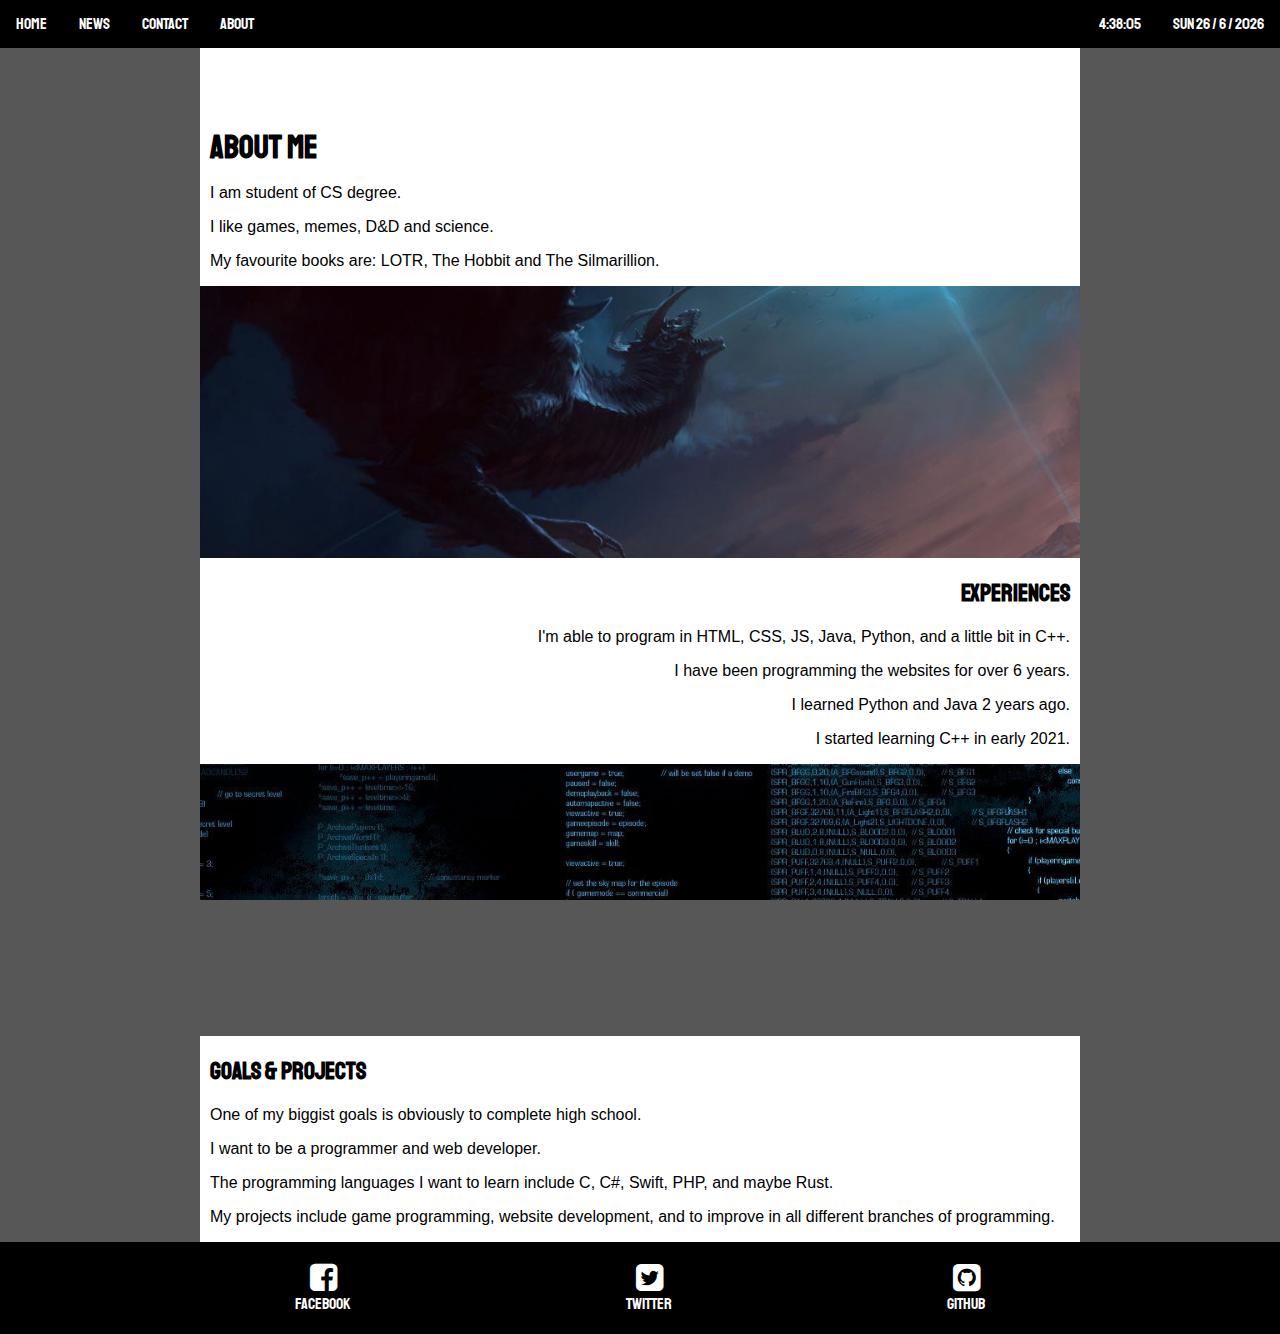
==== about.html @ 428f2e8e "Working JS navbar" ====
<!DOCTYPE html>
<html lang="en">
<head>
    <meta charset="UTF-8">
    <meta http-equiv="X-UA-Compatible" content="IE=edge">
    <meta name="viewport" content="width=device-width, initial-scale=1.0">
    <link rel="preconnect" href="https://fonts.gstatic.com">
    <link rel="stylesheet" href="./styles/style.css">
    <link rel="shortcut icon" href="./imgs/logo.svg" type="favicon">
    <script src="./scripts/script.js" defer></script>
    <title>About</title>
</head>
<body onload="startTime()">
    
    <navbar class="navbar">
        <div class="navbar--clock">
            <div data-date class="navbar--clock_item"></div>
            <div data-time class="navbar--clock_item"></div>
        </div>
        <i data-icon class="fa fa-bars navbar--bars" onclick="navbar()"></i>
        <div data-navbar class="navbar--shrink">
            <a href="home.html" class="navbar--item">Home</a>  
            <a href="news.html" class="navbar--item">News</a>  
            <a href="contact.html" class="navbar--item">Contact</a>
            <a href="about.html" class="navbar--item">About</a>
        </div>
    </navbar>

    <section id="about">
        <h1 id="title">About me</h1>
        <p>I am student of CS degree.</p>
        <p>I like games, memes, D&D and science.</p>
        <p>My favourite books are: LOTR, The Hobbit and The Silmarillion.</p>
    </section>
    <div class="parallax1"></div>
    <section id="experiences">
        <h2>Experiences</h2>
        <p>I'm able to program in HTML, CSS, JS, Java, Python, and a little bit in C++.</p>
        <p>I have been programming the websites for over 6 years.</p>
        <p>I learned Python and Java 2 years ago.</p>
        <p>I started learning C++ in early 2021.</p>
    </section>
    <div class="parallax2"></div>
    <section id="projects">
        <h2>Goals & projects</h2>
        <p>One of my biggist goals is obviously to complete high school.</p>
        <p>I want to be a programmer and web developer.</p>
        <p>The programming languages I want to learn include C, C#, Swift, PHP, and maybe Rust.</p>
        <p>My projects include game programming, website development, and to improve in all different branches of programming.</p>
    </section>

    <footer class="footer">
        <div class="icons-container">
            <div id="fb">
                <a href="" onclick="alertOpen()"><i class="fa fa-facebook-square icons" aria-hidden="true"></i></a>
                <a href="" onclick="alertOpen()" class="names">Facebook</a>
            </div>
            <div id="tw">
                <a href="" onclick="alertOpen()"><i class="fa fa-twitter-square icons" aria-hidden="true"></i></a>
                <a href="" onclick="alertOpen()" class="names">Twitter</a>
            </div>
            <div id="gh">
                <a href="https://github.com/HangerThem" target="_blank"><i class="fa fa-github-square icons" aria-hidden="true"></i></a>
                <a href="https://github.com/HangerThem" target="_blank" class="names">GitHub</a>
            </div>
        </div>
    </footer>

</body>
</html>
---- styles/style.css ----
@import url('https://fonts.googleapis.com/css2?family=Staatliches&display=swap');
@import url('https://cdnjs.cloudflare.com/ajax/libs/font-awesome/4.7.0/css/font-awesome.min.css');

:root {
    --primar: #000;
    --shadow: #7c7c7c;
    --white: #fff;
    --black: #000;
    --pi-border: #7c7c7c;
    --text-border: #a0a0a0;
    --pi-bg1: rgb(32, 32, 32);
    --pi-bg2: #000;
    --fb-clr: #3b5998;
    --tw-clr: #1DA1F2;
    --gh-clr: #333;
    --index-clr: #444;
    --bg1-clr: #575757;
    --bg2-clr: #757373;
}

* {
    font-family: Georgia, 'Times New Roman', Times, serif;
}


body {
    min-height: 100vh;
    min-width: 100vw;
    margin: 0;

    display: flex;
    flex-direction: column;
}

h1, h2, h3 {
    font-family: 'Staatliches', cursive;
}

p {
    font-family: 'Gill Sans', 'Gill Sans MT', Calibri, 'Trebuchet MS', sans-serif;
}

section {
    margin: 0 1em;
}

#about, #projects {
    display: block;
    text-align: left;
}

#experiences {
    display: block;
    text-align: right;
}

#title {
    margin: 2.5em 0 0 0;
}

.form-row {
    display: flex;
    justify-content: space-between;
}

a {
    text-decoration: none;
}

ul {
    list-style-type: none;
    margin: 0;
    padding: 0;
    overflow: hidden;
    position: fixed;
    inset: 0;
}



.navbar {
    display: block;
    background-color: var(--primar);
    z-index: 3;
}

.navbar--shrink {
    display: inline;
}

.navbar--item {
    float: left;
    font-size: 1rem;
    color: var(--white);
    padding: 14px 16px;
    font-family: 'Staatliches', cursive;
}

.navbar--clock_item {
    float: left;
    float: right;
    font-family: 'Staatliches', cursive;
    padding: 14px 16px;
    color: var(--white);
}

.navbar--bars {
    color: var(--white);
    display: none;
}

.navbar--item::after {
    content: '';
    position: absolute;
    width: 0;
    inset: 0;
    height: 4px;
    background: var(--white);
}

.navbar--item:hover::after, .navbar--item:focus::after {
    animation: navbar_after 0.5s forwards;
}


  
li {
    float: left;
}

.parallax1 {
    background-image: url("../imgs/eärendilVsAncalagon.jpeg");
}

.parallax2 {
    background-image: url("../imgs/programmingLanguages.jpeg");
}

.parallax1, .parallax2 {
    min-height: 17em;
    background-attachment: fixed;
    background-position: center;
    background-repeat: no-repeat;
    background-size: cover;
}



.index--clock {
    display: flex;
    justify-content: space-between;
}

.index--main {
    text-align: center;
    margin: auto;
}

.index--button {
    width: fit-content;
    height: fit-content;
    padding: 10px;
    font-family: 'Staatliches', cursive;
    font-size: 4rem;
    border: var(--pi-border) 10px solid;
    background-color: var(--pi-bg2);
    color: var(--white);
}

.index--button:hover, .index--button:focus {
    animation: index_animation 0.5s forwards;
}

.index--text {
    font-size: 5rem;
    color: var(--white);
    letter-spacing: 5px;
    font-family: 'Staatliches', sans-serif;
}



.icons {
    font-size: 2em;
    position: relative;
    color: var(--white);
    text-decoration: none;
}

.names {
    font-family: 'Staatliches', cursive;
    font-size: 1em;
    position: relative;
    color: var(--white);
    text-decoration: none;
}

.icons-container {
    display: flex;
    justify-content: space-evenly;
}

#fb, #tw, #gh {
    display: flex;
    flex-direction: column;
    text-align: center;
}

.facebook:hover, .facebook:focus {
    animation: fb 0.2s forwards;
}

.twitter:hover, .twitter:focus {
    animation: tw 0.2s forwards;
}

.github:hover, .github:focus {
    animation: gh 0.2s forwards;
}

.footer {
    background: var(--primar);
    padding: 20px;
    font-family: 'Staatliches', cursive;  
}

@keyframes fb {
    100%{
        color: var(--fb-clr);
    }
}

@keyframes tw {
    100%{
        color: var(--tw-clr);
    }
}

@keyframes gh {
    100%{
        color: var(--gh-clr);
    }
}

@keyframes navbar_after {
    100%{
        width: 10%;
    }
}

@keyframes index_animation {
    100% {
        background-color: var(--gh-clr);
    }
}

@media only screen and (max-width: 600px) and (orientation: portrait) {
    .navbar--bars {
        padding: 14px 16px;
        width: fit-content;
        font-size: 1rem;
        display: block;
    }

    .navbar--shrink {
        display: none;
    }

    section {
        background-color: var(--white);
    }
}

@media only screen and (min-width: 825px) {
    section {
        margin-inline: 100px;
        background: var(--white);
        padding-inline: 10px;
    }

    .parallax1, .parallax2, .parallax3 {
        margin-inline: 100px;
    }

    body {
        background: var(--bg1-clr);;
    }
}

@media only screen and (min-width: 1020px) {
    section {
        margin-inline: 200px;
        padding-inline: 10px;
        background-color: var(--white);
    }

    .parallax1, .parallax2, .parallax3 {
        margin-inline: 200px;
    }
}
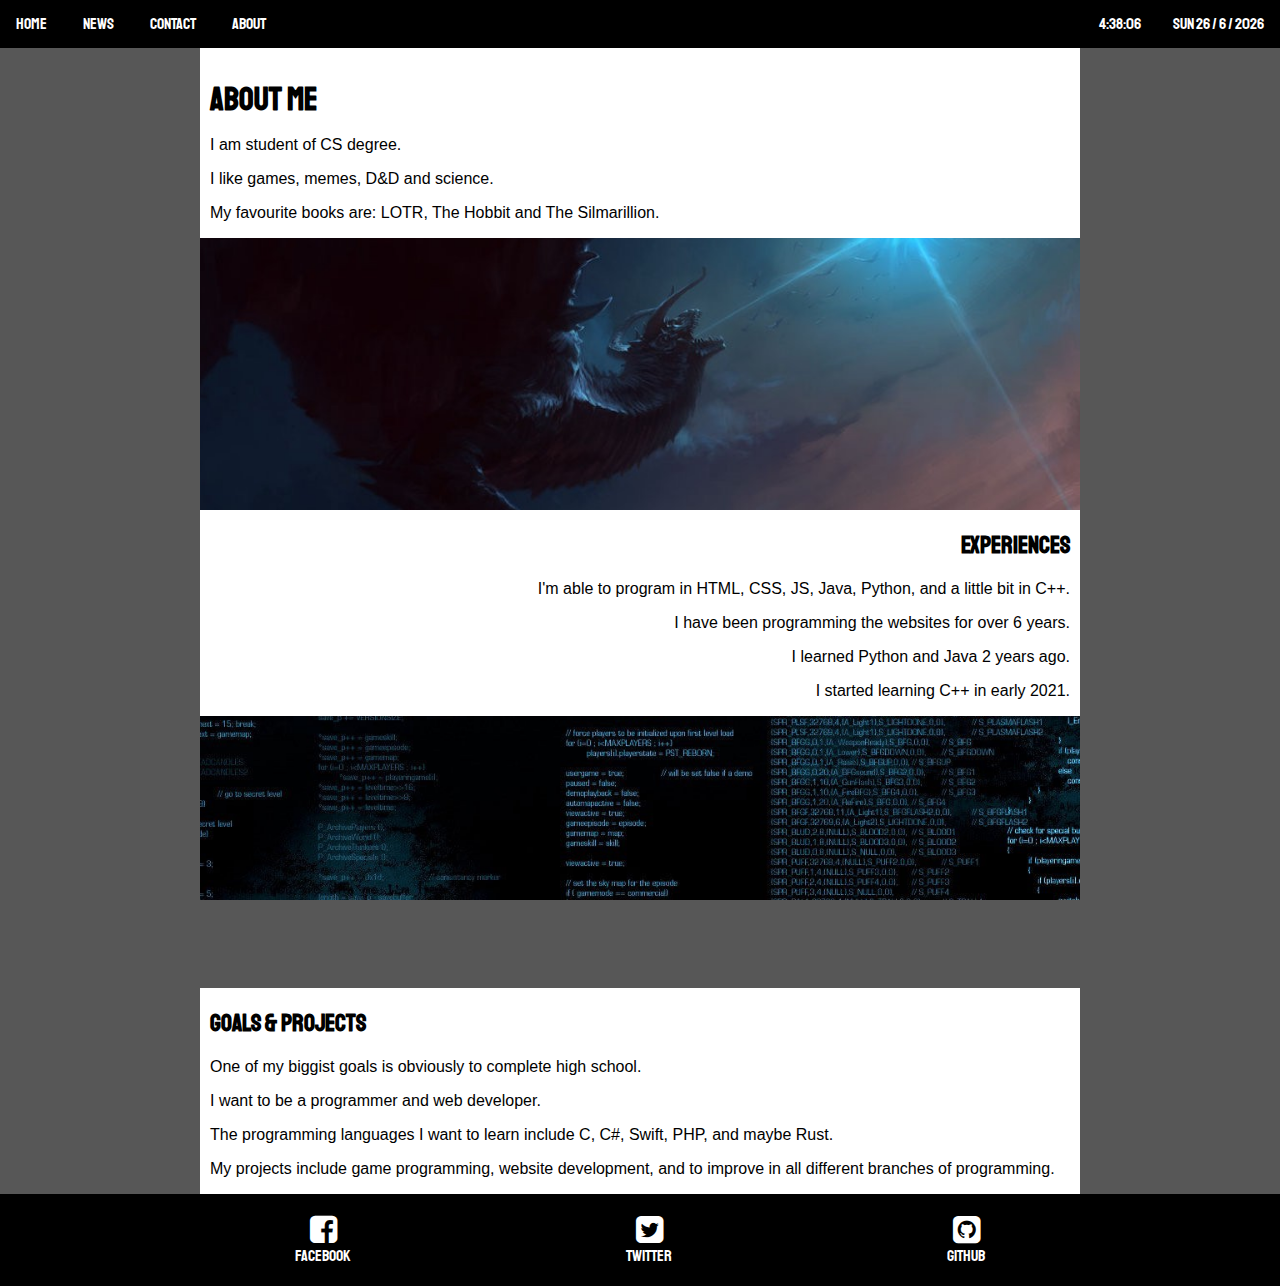
==== commit 0dc3b3c2: "Made fancy burger navbar menu" ====
--- a/about.html
+++ b/about.html
@@ -17,7 +17,9 @@
             <div data-date class="navbar--clock_item"></div>
             <div data-time class="navbar--clock_item"></div>
         </div>
-        <i data-icon class="fa fa-bars navbar--bars" onclick="navbar()"></i>
+        <div data-burger class="navbar--burger">
+            <div class="navbar--burger__button"></div>
+        </div>
         <div data-navbar class="navbar--shrink">
             <a href="home.html" class="navbar--item">Home</a>  
             <a href="news.html" class="navbar--item">News</a>  
@@ -51,17 +53,17 @@
 
     <footer class="footer">
         <div class="icons-container">
-            <div id="fb">
-                <a href="" onclick="alertOpen()"><i class="fa fa-facebook-square icons" aria-hidden="true"></i></a>
-                <a href="" onclick="alertOpen()" class="names">Facebook</a>
+            <div class="facebook" onclick="alertOpen()">
+                <a><i class="fa fa-facebook-square icons" aria-hidden="true"></i></a>
+                <a class="names">Facebook</a>
             </div>
-            <div id="tw">
-                <a href="" onclick="alertOpen()"><i class="fa fa-twitter-square icons" aria-hidden="true"></i></a>
-                <a href="" onclick="alertOpen()" class="names">Twitter</a>
+            <div class="twitter" onclick="alertOpen()">
+                <a><i class="fa fa-twitter-square icons" aria-hidden="true"></i></a>
+                <a class="names">Twitter</a>
             </div>
-            <div id="gh">
-                <a href="https://github.com/HangerThem" target="_blank"><i class="fa fa-github-square icons" aria-hidden="true"></i></a>
-                <a href="https://github.com/HangerThem" target="_blank" class="names">GitHub</a>
+            <div class="github">
+                <a href="https://github.com/HangerThem" rel="noopener noreferrer" target="_blank"><i class="fa fa-github-square icons" aria-hidden="true"></i></a>
+                <a href="https://github.com/HangerThem" rel="noopener noreferrer" target="_blank" class="names">GitHub</a>
             </div>
         </div>
     </footer>
--- a/styles/style.css
+++ b/styles/style.css
@@ -76,24 +76,16 @@
     inset: 0;
 }
 
-
-
+/*Navbar*/
 .navbar {
-    display: block;
+    position: fixed;
+    width: 100vw;
     background-color: var(--primar);
     z-index: 3;
 }
 
 .navbar--shrink {
     display: inline;
-}
-
-.navbar--item {
-    float: left;
-    font-size: 1rem;
-    color: var(--white);
-    padding: 14px 16px;
-    font-family: 'Staatliches', cursive;
 }
 
 .navbar--clock_item {
@@ -104,36 +96,81 @@
     color: var(--white);
 }
 
-.navbar--bars {
-    color: var(--white);
-    display: none;
+.navbar--item {
+    width: fit-content;
+    font-size: 1rem;
+    display: inline-block;
+    position: relative;
+    color: var(--white);
+    text-align: center;
+    padding: 14px 16px;
+    text-decoration: none;
+    font-family: 'Staatliches', cursive;
 }
 
 .navbar--item::after {
     content: '';
     position: absolute;
-    width: 0;
-    inset: 0;
-    height: 4px;
+    width: 0%;
+    top: 0;
+    bottom: 2.5em;
+    left: 0;
+    right: 0;
     background: var(--white);
 }
 
 .navbar--item:hover::after, .navbar--item:focus::after {
     animation: navbar_after 0.5s forwards;
+}
+
+/*Burger menu dropdown button*/
+.navbar--burger {
+    display: none;
+}
+
+.navbar--burger__button {
+    width: 25px;
+    height: 3px;
+    background-color: #FFF;
+    border-radius: 2.5px;
+    transition: all 0.25s ease-in-out;
+}
+
+.navbar--burger__button::before, .navbar--burger__button::after {
+    content: '';
+    position: absolute;
+    width: 25px;
+    height: 3px;
+    background-color: #FFF;
+    border-radius: 2.5px;
+    transition: all 0.25s ease-in-out;
+}
+
+.navbar--burger__button::before {
+    transform: translateY(-8px);
+}
+
+.navbar--burger__button::after {
+    transform: translateY(8px);
+}
+
+.menu-btn.open .navbar--burger__button {
+    transform: translate(-25px);
+    background-color: transparent;
+}
+
+.menu-btn.open .navbar--burger__button::before {
+    transform: rotate(45deg) translate(17.5px, -17.5px);
+}
+
+.menu-btn.open .navbar--burger__button::after {
+    transform: rotate(-45deg) translate(17.5px, 17.5px);
 }
 
 
   
 li {
     float: left;
-}
-
-.parallax1 {
-    background-image: url("../imgs/eärendilVsAncalagon.jpeg");
-}
-
-.parallax2 {
-    background-image: url("../imgs/programmingLanguages.jpeg");
 }
 
 .parallax1, .parallax2 {
@@ -144,6 +181,14 @@
     background-size: cover;
 }
 
+.parallax1 {
+    background-image: url("../imgs/eärendilVsAncalagon.jpeg");
+}
+
+.parallax2 {
+    background-image: url("../imgs/programmingLanguages.jpeg");
+}
+
 
 
 .index--clock {
@@ -200,21 +245,21 @@
     justify-content: space-evenly;
 }
 
-#fb, #tw, #gh {
+.facebook, .twitter, .github {
     display: flex;
     flex-direction: column;
     text-align: center;
 }
 
-.facebook:hover, .facebook:focus {
+.facebook:hover *, .facebook:focus * {
     animation: fb 0.2s forwards;
 }
 
-.twitter:hover, .twitter:focus {
+.twitter:hover *, .twitter:focus * {
     animation: tw 0.2s forwards;
 }
 
-.github:hover, .github:focus {
+.github:hover *, .github:focus * {
     animation: gh 0.2s forwards;
 }
 
@@ -244,7 +289,7 @@
 
 @keyframes navbar_after {
     100%{
-        width: 10%;
+        width: 100%;
     }
 }
 
@@ -255,11 +300,20 @@
 }
 
 @media only screen and (max-width: 600px) and (orientation: portrait) {
-    .navbar--bars {
-        padding: 14px 16px;
-        width: fit-content;
-        font-size: 1rem;
-        display: block;
+    .navbar--burger {
+        padding: 4px;
+        position: relative;
+        display: flex;
+        justify-content: center;
+        align-items: center;
+        width: 40px;
+        height: 40px;
+        cursor: pointer;
+        transition: all 0.5s ease-in-out;
+    }
+
+    .navbar--item:hover::after, .navbar--item:focus::after {
+        animation: none;
     }
 
     .navbar--shrink {
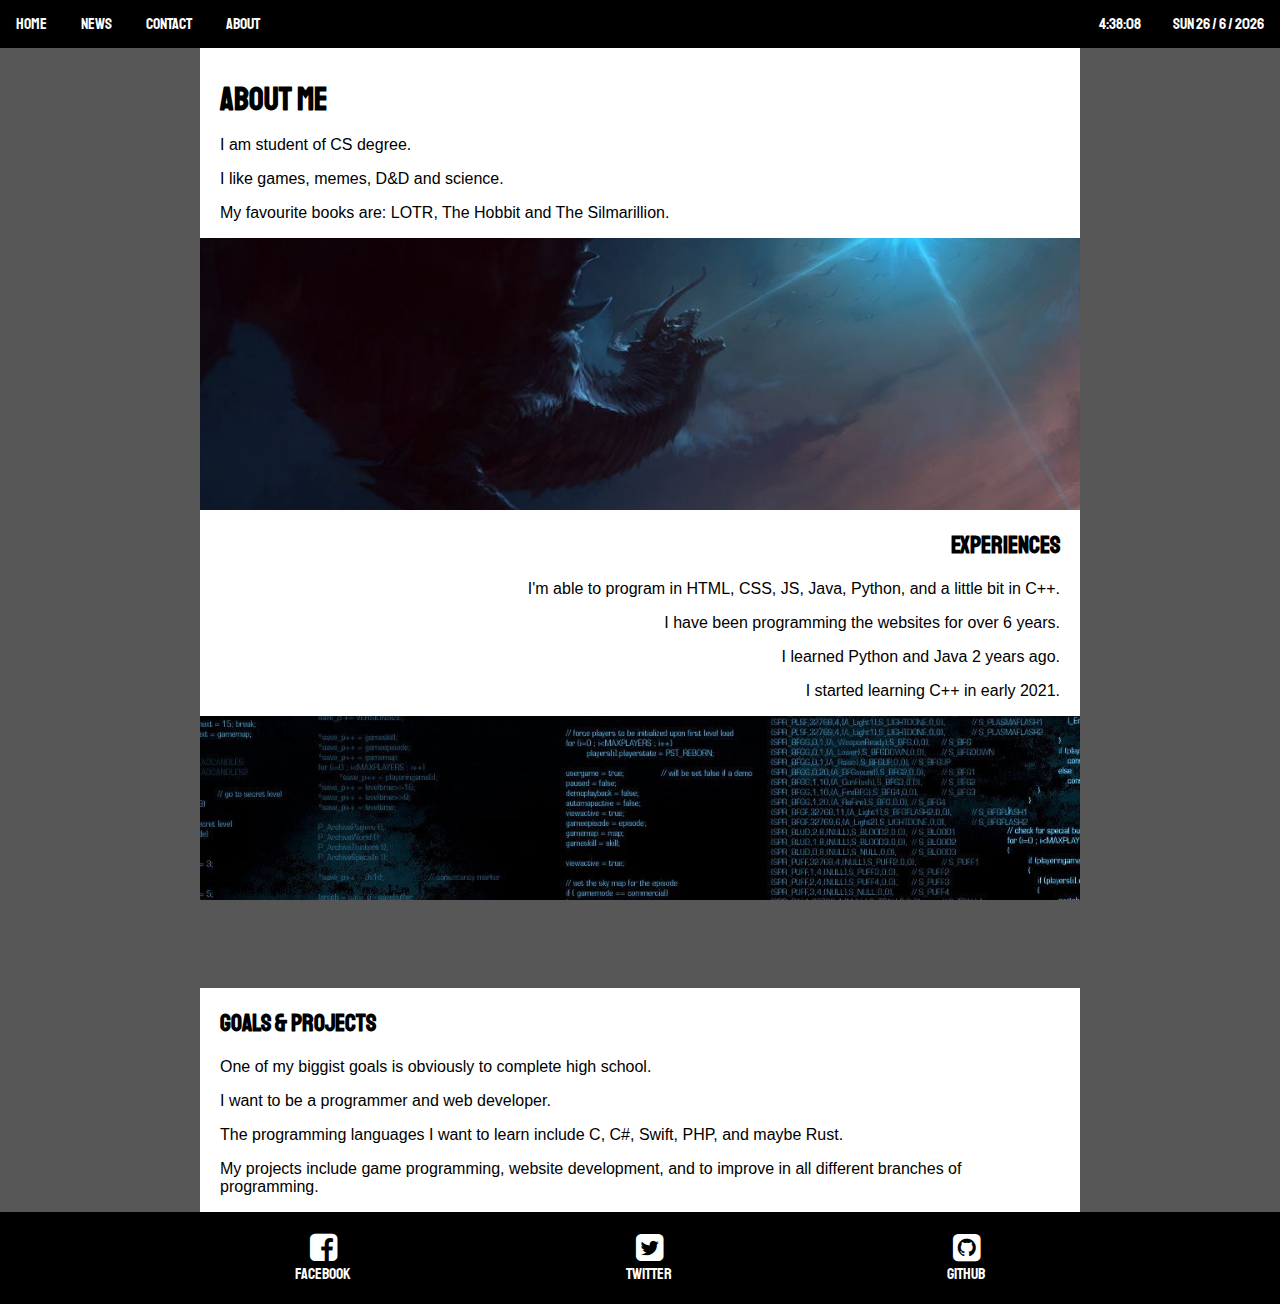
==== commit 2f97a812: "Added comments" ====
--- a/about.html
+++ b/about.html
@@ -28,14 +28,14 @@
         </div>
     </navbar>
 
-    <section id="about">
-        <h1 id="title">About me</h1>
+    <section class="about--about left-text">
+        <h1 class="title">About me</h1>
         <p>I am student of CS degree.</p>
         <p>I like games, memes, D&D and science.</p>
         <p>My favourite books are: LOTR, The Hobbit and The Silmarillion.</p>
     </section>
     <div class="parallax1"></div>
-    <section id="experiences">
+    <section class="about--experiences right-text">
         <h2>Experiences</h2>
         <p>I'm able to program in HTML, CSS, JS, Java, Python, and a little bit in C++.</p>
         <p>I have been programming the websites for over 6 years.</p>
@@ -43,7 +43,7 @@
         <p>I started learning C++ in early 2021.</p>
     </section>
     <div class="parallax2"></div>
-    <section id="projects">
+    <section class="about--projects left-text">
         <h2>Goals & projects</h2>
         <p>One of my biggist goals is obviously to complete high school.</p>
         <p>I want to be a programmer and web developer.</p>
@@ -52,18 +52,18 @@
     </section>
 
     <footer class="footer">
-        <div class="icons-container">
+        <div class="footer--icons">
             <div class="facebook" onclick="alertOpen()">
-                <a><i class="fa fa-facebook-square icons" aria-hidden="true"></i></a>
-                <a class="names">Facebook</a>
+                <a><i class="fa fa-facebook-square icon" aria-hidden="true"></i></a>
+                <a class="icon-names">Facebook</a>
             </div>
             <div class="twitter" onclick="alertOpen()">
-                <a><i class="fa fa-twitter-square icons" aria-hidden="true"></i></a>
-                <a class="names">Twitter</a>
+                <a><i class="fa fa-twitter-square icon" aria-hidden="true"></i></a>
+                <a class="icon-names">Twitter</a>
             </div>
             <div class="github">
-                <a href="https://github.com/HangerThem" rel="noopener noreferrer" target="_blank"><i class="fa fa-github-square icons" aria-hidden="true"></i></a>
-                <a href="https://github.com/HangerThem" rel="noopener noreferrer" target="_blank" class="names">GitHub</a>
+                <a href="https://github.com/HangerThem" rel="noopener noreferrer" target="_blank"><i class="fa fa-github-square icon" aria-hidden="true"></i></a>
+                <a href="https://github.com/HangerThem" rel="noopener noreferrer" target="_blank" class="icon-names">GitHub</a>
             </div>
         </div>
     </footer>
--- a/styles/style.css
+++ b/styles/style.css
@@ -18,10 +18,10 @@
     --bg2-clr: #757373;
 }
 
+/*Generic setting*/
 * {
-    font-family: Georgia, 'Times New Roman', Times, serif;
-}
-
+    font-family: 'Staatliches', Georgia, Times, serif;
+}
 
 body {
     min-height: 100vh;
@@ -31,49 +31,25 @@
     display: flex;
     flex-direction: column;
 }
-
-h1, h2, h3 {
-    font-family: 'Staatliches', cursive;
-}
-
 p {
-    font-family: 'Gill Sans', 'Gill Sans MT', Calibri, 'Trebuchet MS', sans-serif;
-}
-
-section {
-    margin: 0 1em;
-}
-
-#about, #projects {
+    font-family: 'Gill Sans', 'Gill Sans MT', sans-serif;
+}
+
+/*Nonspecific*/
+.left-text {
     display: block;
     text-align: left;
-}
-
-#experiences {
+    padding-inline: 20px;
+}
+
+.right-text {
     display: block;
     text-align: right;
-}
-
-#title {
+    padding-inline: 20px;
+}
+
+.title {
     margin: 2.5em 0 0 0;
-}
-
-.form-row {
-    display: flex;
-    justify-content: space-between;
-}
-
-a {
-    text-decoration: none;
-}
-
-ul {
-    list-style-type: none;
-    margin: 0;
-    padding: 0;
-    overflow: hidden;
-    position: fixed;
-    inset: 0;
 }
 
 /*Navbar*/
@@ -167,12 +143,7 @@
     transform: rotate(-45deg) translate(17.5px, 17.5px);
 }
 
-
-  
-li {
-    float: left;
-}
-
+/*Parallax effect*/
 .parallax1, .parallax2 {
     min-height: 17em;
     background-attachment: fixed;
@@ -189,16 +160,22 @@
     background-image: url("../imgs/programmingLanguages.jpeg");
 }
 
-
+/*Index page*/
+.index--main {
+    text-align: center;
+    margin: auto;
+}
 
 .index--clock {
     display: flex;
     justify-content: space-between;
 }
 
-.index--main {
-    text-align: center;
-    margin: auto;
+.index--text {
+    font-size: 5rem;
+    color: var(--white);
+    letter-spacing: 5px;
+    font-family: 'Staatliches', sans-serif;
 }
 
 .index--button {
@@ -216,33 +193,31 @@
     animation: index_animation 0.5s forwards;
 }
 
-.index--text {
-    font-size: 5rem;
-    color: var(--white);
-    letter-spacing: 5px;
-    font-family: 'Staatliches', sans-serif;
-}
-
-
-
-.icons {
+/*Footer*/
+.footer {
+    background: var(--primar);
+    padding: 20px;
+    font-family: 'Staatliches', cursive;  
+}
+
+.footer--icons {
+    display: flex;
+    justify-content: space-evenly;
+}
+
+.icon {
     font-size: 2em;
     position: relative;
     color: var(--white);
     text-decoration: none;
 }
 
-.names {
+.icon-names {
     font-family: 'Staatliches', cursive;
     font-size: 1em;
     position: relative;
     color: var(--white);
     text-decoration: none;
-}
-
-.icons-container {
-    display: flex;
-    justify-content: space-evenly;
 }
 
 .facebook, .twitter, .github {
@@ -263,12 +238,7 @@
     animation: gh 0.2s forwards;
 }
 
-.footer {
-    background: var(--primar);
-    padding: 20px;
-    font-family: 'Staatliches', cursive;  
-}
-
+/*Animations*/
 @keyframes fb {
     100%{
         color: var(--fb-clr);
@@ -299,6 +269,7 @@
     }
 }
 
+/*Responsivitzy*/
 @media only screen and (max-width: 600px) and (orientation: portrait) {
     .navbar--burger {
         padding: 4px;
@@ -332,6 +303,10 @@
         padding-inline: 10px;
     }
 
+    .navbar--shrink {
+        display: inline;
+    }
+
     .parallax1, .parallax2, .parallax3 {
         margin-inline: 100px;
     }
@@ -347,6 +322,10 @@
         padding-inline: 10px;
         background-color: var(--white);
     }
+    
+    .navbar--shrink {
+        display: inline;
+    }
 
     .parallax1, .parallax2, .parallax3 {
         margin-inline: 200px;
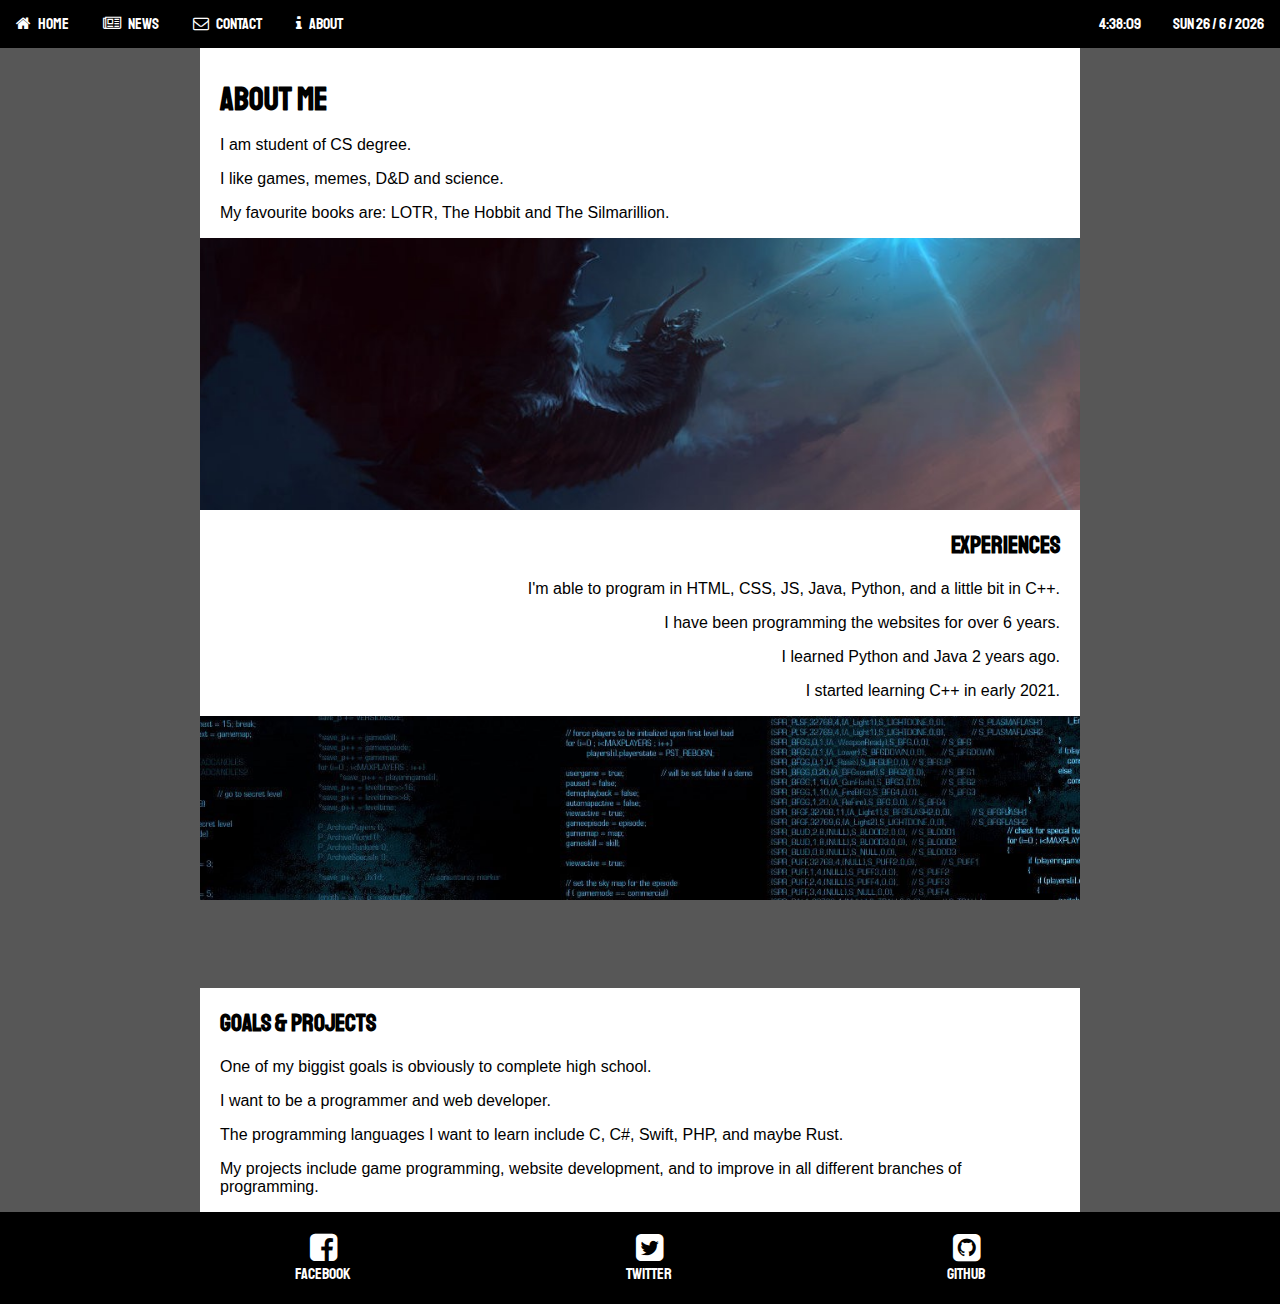
==== commit 80fe0544: "Cleaned code" ====
--- a/about.html
+++ b/about.html
@@ -21,10 +21,10 @@
             <div class="navbar--burger__button"></div>
         </div>
         <div data-navbar class="navbar--shrink">
-            <a href="home.html" class="navbar--item">Home</a>  
-            <a href="news.html" class="navbar--item">News</a>  
-            <a href="contact.html" class="navbar--item">Contact</a>
-            <a href="about.html" class="navbar--item">About</a>
+            <a href="home.html" class="navbar--item"><i class="fa fa-home"></i> Home</a>  
+            <a href="news.html" class="navbar--item"><i class="fa fa-newspaper-o"></i> News</a>  
+            <a href="contact.html" class="navbar--item"><i class="fa fa-envelope-o"></i> Contact</a>
+            <a href="about.html" class="navbar--item"><i class="fa fa-info "></i> About</a>
         </div>
     </navbar>
 
--- a/styles/style.css
+++ b/styles/style.css
@@ -1,21 +1,23 @@
+/*Imports*/
 @import url('https://fonts.googleapis.com/css2?family=Staatliches&display=swap');
 @import url('https://cdnjs.cloudflare.com/ajax/libs/font-awesome/4.7.0/css/font-awesome.min.css');
 
+/*Colors*/
 :root {
+    --bg1-clr: #575757;
+    --bg2-clr: #757373;
+    --black: #000;
+    --fb-clr: #3b5998;
+    --gh-clr: #333;
+    --index-clr: #444;
+    --pi-bg1: rgb(32, 32, 32);
+    --pi-bg2: #000;
+    --pi-border: #7c7c7c;
     --primar: #000;
     --shadow: #7c7c7c;
+    --text-border: #a0a0a0;
+    --tw-clr: #1DA1F2;
     --white: #fff;
-    --black: #000;
-    --pi-border: #7c7c7c;
-    --text-border: #a0a0a0;
-    --pi-bg1: rgb(32, 32, 32);
-    --pi-bg2: #000;
-    --fb-clr: #3b5998;
-    --tw-clr: #1DA1F2;
-    --gh-clr: #333;
-    --index-clr: #444;
-    --bg1-clr: #575757;
-    --bg2-clr: #757373;
 }
 
 /*Generic setting*/
@@ -24,28 +26,36 @@
 }
 
 body {
+    display: flex;
+    flex-direction: column;
+    margin: 0;
     min-height: 100vh;
     min-width: 100vw;
-    margin: 0;
-
-    display: flex;
-    flex-direction: column;
 }
 p {
     font-family: 'Gill Sans', 'Gill Sans MT', sans-serif;
+}
+
+a {
+    word-spacing: 5px;
+    text-decoration: none;
+}
+
+i {
+    color: var(--white);
 }
 
 /*Nonspecific*/
 .left-text {
     display: block;
+    padding-inline: 20px;
     text-align: left;
-    padding-inline: 20px;
 }
 
 .right-text {
     display: block;
+    padding-inline: 20px;
     text-align: right;
-    padding-inline: 20px;
 }
 
 .title {
@@ -60,39 +70,30 @@
     z-index: 3;
 }
 
-.navbar--shrink {
-    display: inline;
-}
-
 .navbar--clock_item {
-    float: left;
+    padding: 14px 16px;
     float: right;
     font-family: 'Staatliches', cursive;
-    padding: 14px 16px;
     color: var(--white);
 }
 
 .navbar--item {
-    width: fit-content;
-    font-size: 1rem;
     display: inline-block;
     position: relative;
-    color: var(--white);
+    padding: 14px 16px;
+    width: fit-content;
     text-align: center;
-    padding: 14px 16px;
-    text-decoration: none;
     font-family: 'Staatliches', cursive;
+    font-size: 1rem;
+    color: var(--white);
 }
 
 .navbar--item::after {
+    position: absolute;
+    width: 0;
+    inset: 0 0 40px 0;
+    background: var(--white);
     content: '';
-    position: absolute;
-    width: 0%;
-    top: 0;
-    bottom: 2.5em;
-    left: 0;
-    right: 0;
-    background: var(--white);
 }
 
 .navbar--item:hover::after, .navbar--item:focus::after {
@@ -113,13 +114,13 @@
 }
 
 .navbar--burger__button::before, .navbar--burger__button::after {
-    content: '';
     position: absolute;
     width: 25px;
     height: 3px;
     background-color: #FFF;
     border-radius: 2.5px;
     transition: all 0.25s ease-in-out;
+    content: '';
 }
 
 .navbar--burger__button::before {
@@ -162,8 +163,8 @@
 
 /*Index page*/
 .index--main {
+    margin: auto;
     text-align: center;
-    margin: auto;
 }
 
 .index--clock {
@@ -172,21 +173,21 @@
 }
 
 .index--text {
+    font-family: 'Staatliches', sans-serif;
     font-size: 5rem;
     color: var(--white);
     letter-spacing: 5px;
-    font-family: 'Staatliches', sans-serif;
 }
 
 .index--button {
+    padding: 10px;
     width: fit-content;
     height: fit-content;
-    padding: 10px;
     font-family: 'Staatliches', cursive;
     font-size: 4rem;
+    color: var(--white);
+    background-color: var(--pi-bg2);
     border: var(--pi-border) 10px solid;
-    background-color: var(--pi-bg2);
-    color: var(--white);
 }
 
 .index--button:hover, .index--button:focus {
@@ -195,9 +196,9 @@
 
 /*Footer*/
 .footer {
-    background: var(--primar);
     padding: 20px;
     font-family: 'Staatliches', cursive;  
+    background: var(--primar);
 }
 
 .footer--icons {
@@ -206,24 +207,23 @@
 }
 
 .icon {
+    position: relative;
     font-size: 2em;
+    color: var(--white);
+}
+
+.icon-names {
     position: relative;
-    color: var(--white);
-    text-decoration: none;
-}
-
-.icon-names {
     font-family: 'Staatliches', cursive;
     font-size: 1em;
-    position: relative;
-    color: var(--white);
-    text-decoration: none;
+    color: var(--white);
 }
 
 .facebook, .twitter, .github {
     display: flex;
     flex-direction: column;
     text-align: center;
+    cursor: pointer;
 }
 
 .facebook:hover *, .facebook:focus * {
@@ -272,15 +272,15 @@
 /*Responsivitzy*/
 @media only screen and (max-width: 600px) and (orientation: portrait) {
     .navbar--burger {
-        padding: 4px;
-        position: relative;
         display: flex;
         justify-content: center;
         align-items: center;
+        padding: 4px;
+        position: relative;
         width: 40px;
         height: 40px;
+        transition: all 0.5s ease-in-out;
         cursor: pointer;
-        transition: all 0.5s ease-in-out;
     }
 
     .navbar--item:hover::after, .navbar--item:focus::after {
@@ -299,8 +299,8 @@
 @media only screen and (min-width: 825px) {
     section {
         margin-inline: 100px;
+        padding-inline: 10px;
         background: var(--white);
-        padding-inline: 10px;
     }
 
     .navbar--shrink {
@@ -319,7 +319,7 @@
 @media only screen and (min-width: 1020px) {
     section {
         margin-inline: 200px;
-        padding-inline: 10px;
+        padding-inline: 20px;
         background-color: var(--white);
     }
     
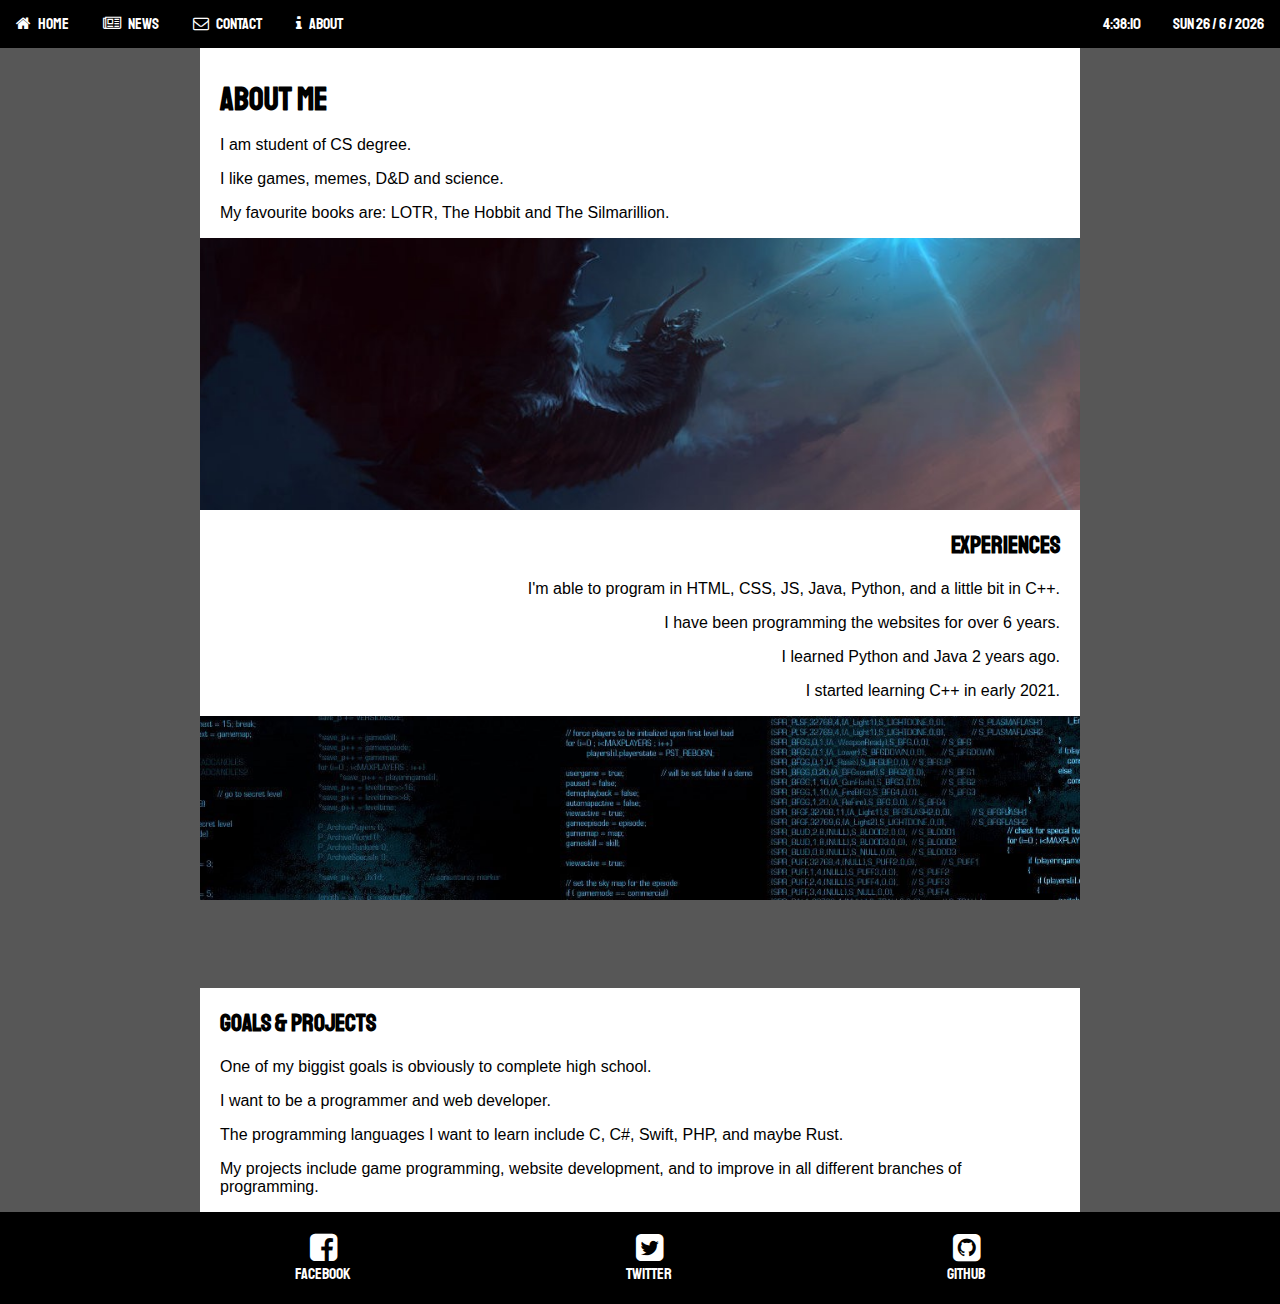
==== commit 986e2622: "Cleaned code" ====
--- a/about.html
+++ b/about.html
@@ -62,7 +62,9 @@
                 <a class="icon-names">Twitter</a>
             </div>
             <div class="github">
-                <a href="https://github.com/HangerThem" rel="noopener noreferrer" target="_blank"><i class="fa fa-github-square icon" aria-hidden="true"></i></a>
+                <a href="https://github.com/HangerThem" rel="noopener noreferrer" target="_blank">
+                    <i class="fa fa-github-square icon" aria-hidden="true"></i>
+                </a>
                 <a href="https://github.com/HangerThem" rel="noopener noreferrer" target="_blank" class="icon-names">GitHub</a>
             </div>
         </div>
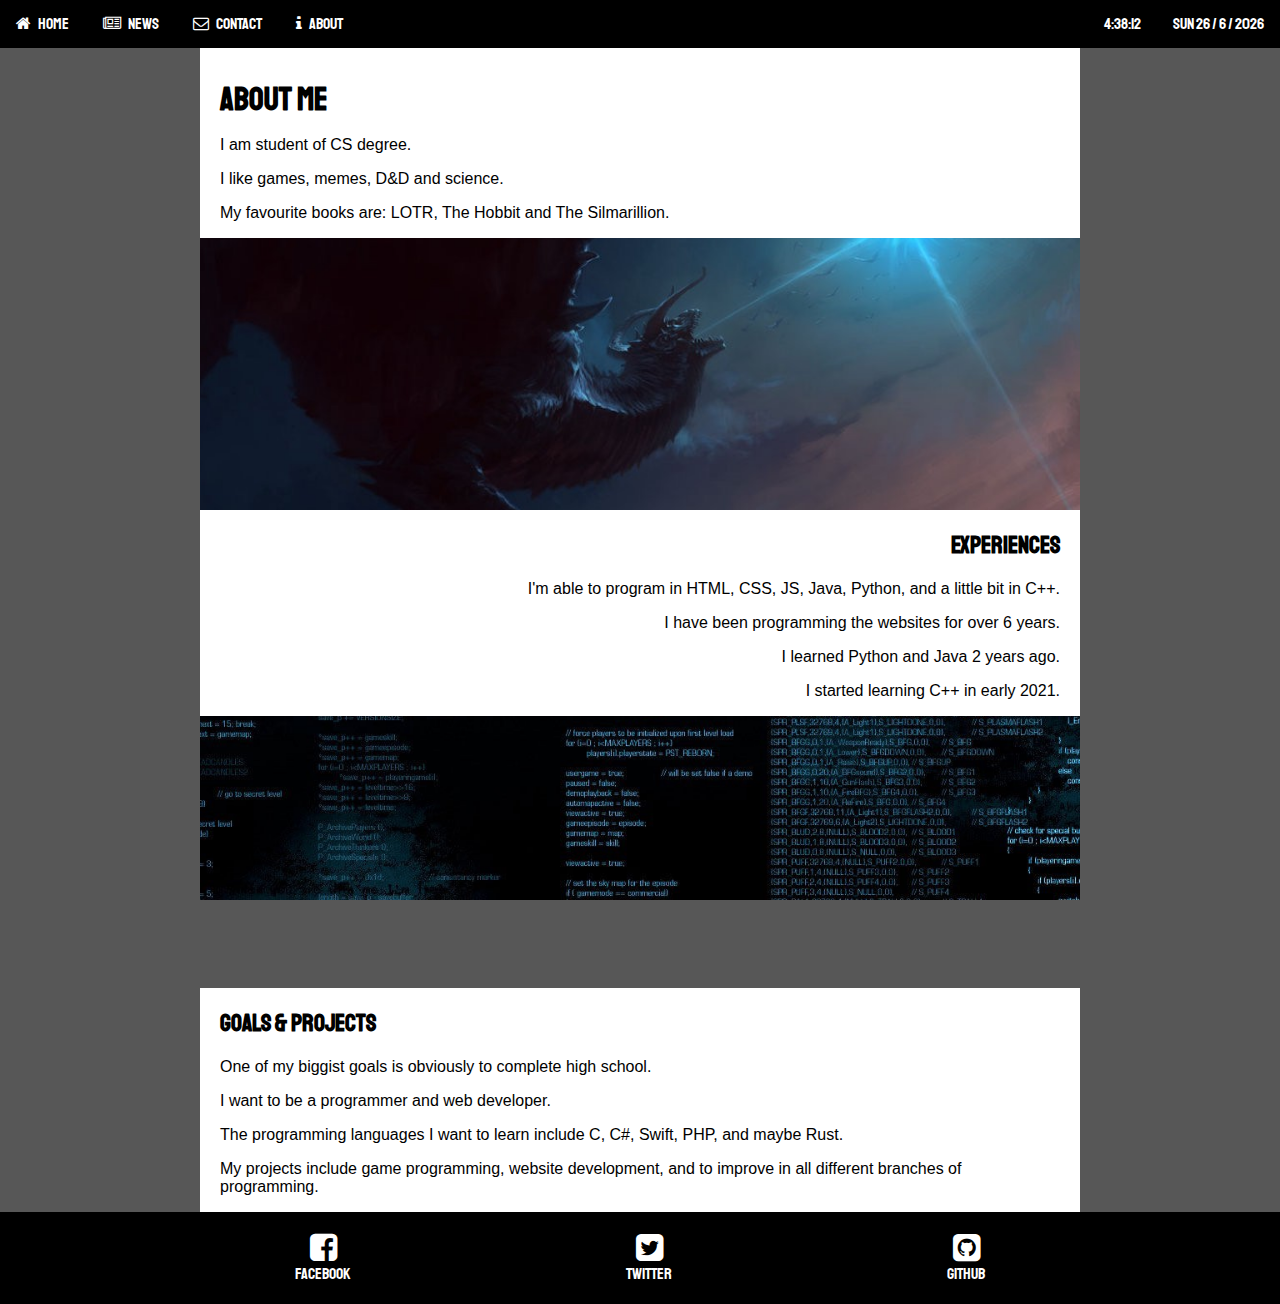
==== commit 88e84412: "Repaired navbar burber menu" ====
--- a/about.html
+++ b/about.html
@@ -20,6 +20,7 @@
         <div data-burger class="navbar--burger">
             <div class="navbar--burger__button"></div>
         </div>
+        <hr data-cutter class="navbar--cutter">
         <div data-navbar class="navbar--shrink">
             <a href="home.html" class="navbar--item"><i class="fa fa-home"></i> Home</a>  
             <a href="news.html" class="navbar--item"><i class="fa fa-newspaper-o"></i> News</a>  
--- a/styles/style.css
+++ b/styles/style.css
@@ -77,6 +77,10 @@
     color: var(--white);
 }
 
+.navbar--cutter {
+    display: none;
+}
+
 .navbar--item {
     display: inline-block;
     position: relative;
@@ -131,16 +135,16 @@
     transform: translateY(8px);
 }
 
-.menu-btn.open .navbar--burger__button {
+.navbar--burger.open .navbar--burger__button {
     transform: translate(-25px);
     background-color: transparent;
 }
 
-.menu-btn.open .navbar--burger__button::before {
+.navbar--burger.open .navbar--burger__button::before {
     transform: rotate(45deg) translate(17.5px, -17.5px);
 }
 
-.menu-btn.open .navbar--burger__button::after {
+.navbar--burger.open .navbar--burger__button::after {
     transform: rotate(-45deg) translate(17.5px, 17.5px);
 }
 
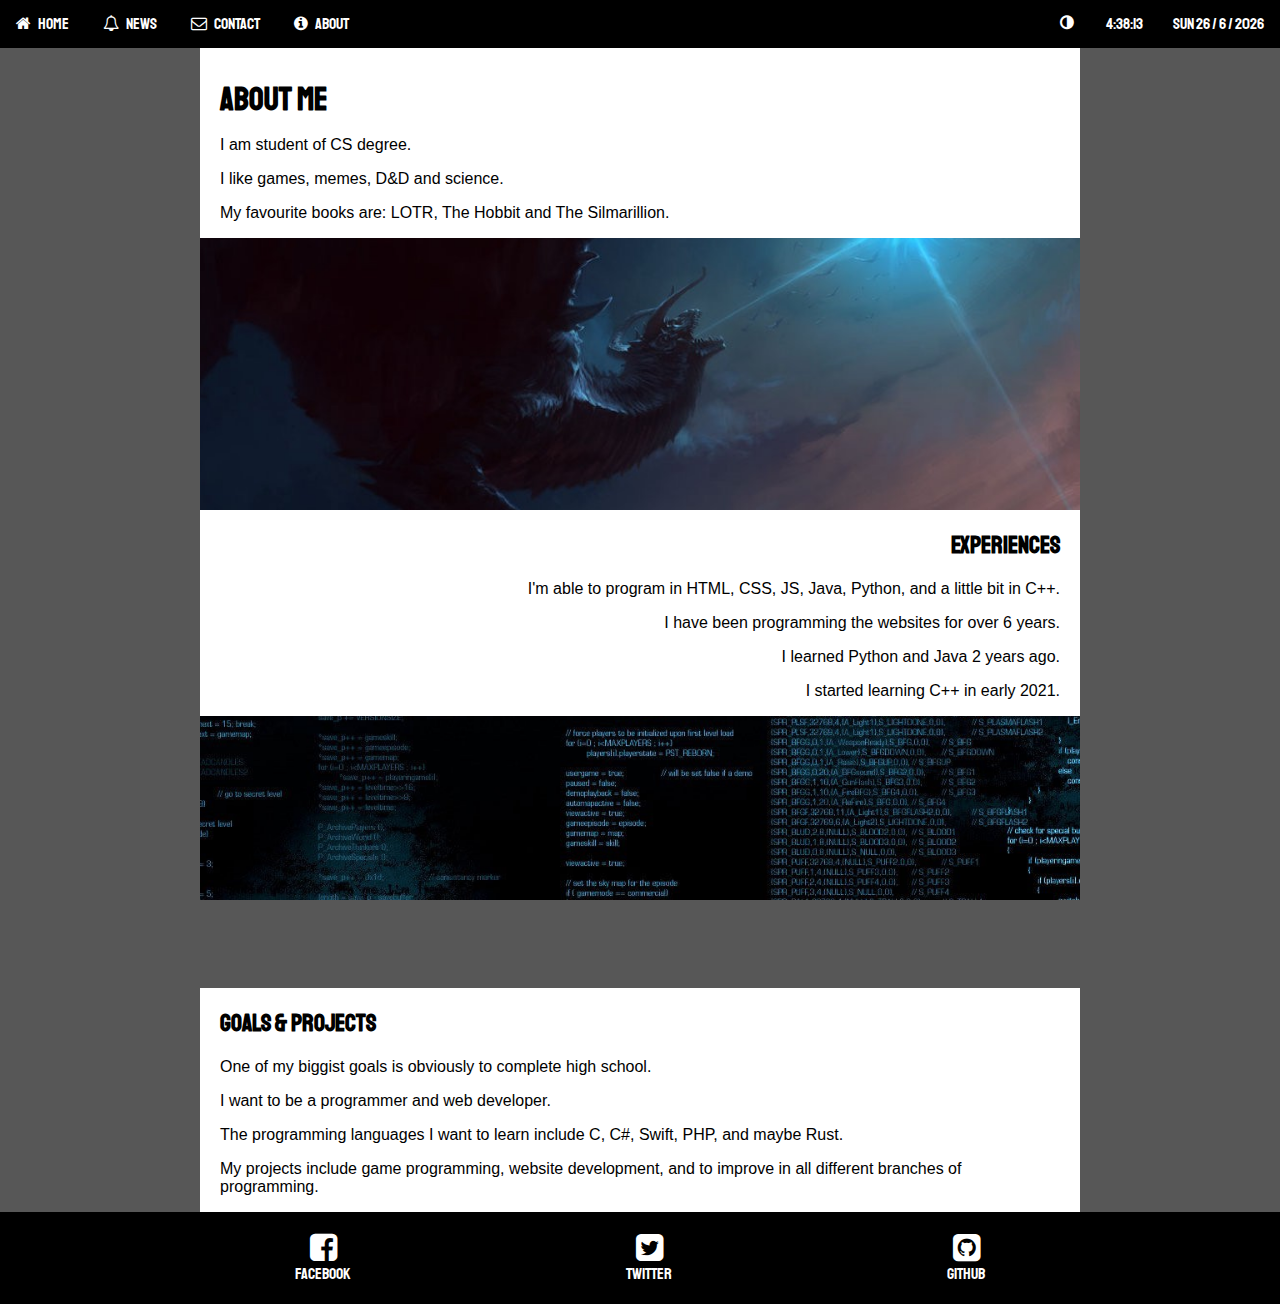
==== commit 106696a9: "Added wip dark/light mode" ====
--- a/about.html
+++ b/about.html
@@ -14,8 +14,9 @@
     
     <navbar class="navbar">
         <div class="navbar--clock">
-            <div data-date class="navbar--clock_item"></div>
-            <div data-time class="navbar--clock_item"></div>
+            <div data-date class="navbar--clock_item navbar--date"></div>
+            <div data-time class="navbar--clock_item navbar--time"></div>
+            <div data-mode class="mode fa fa-adjust"></div>
         </div>
         <div data-burger class="navbar--burger">
             <div class="navbar--burger__button"></div>
@@ -23,21 +24,21 @@
         <hr data-cutter class="navbar--cutter">
         <div data-navbar class="navbar--shrink">
             <a href="home.html" class="navbar--item"><i class="fa fa-home"></i> Home</a>  
-            <a href="news.html" class="navbar--item"><i class="fa fa-newspaper-o"></i> News</a>  
+            <a href="news.html" class="navbar--item"><i class="fa fa-bell-o"></i> News</a>  
             <a href="contact.html" class="navbar--item"><i class="fa fa-envelope-o"></i> Contact</a>
-            <a href="about.html" class="navbar--item"><i class="fa fa-info "></i> About</a>
+            <a href="about.html" class="navbar--item"><i class="fa fa-info-circle"></i> About</a>
         </div>
     </navbar>
 
     <section class="about--about left-text">
-        <h1 class="title">About me</h1>
+        <h1 class="title1">About me</h1>
         <p>I am student of CS degree.</p>
         <p>I like games, memes, D&D and science.</p>
         <p>My favourite books are: LOTR, The Hobbit and The Silmarillion.</p>
     </section>
     <div class="parallax1"></div>
     <section class="about--experiences right-text">
-        <h2>Experiences</h2>
+        <h2 class="title2">Experiences</h2>
         <p>I'm able to program in HTML, CSS, JS, Java, Python, and a little bit in C++.</p>
         <p>I have been programming the websites for over 6 years.</p>
         <p>I learned Python and Java 2 years ago.</p>
@@ -45,7 +46,7 @@
     </section>
     <div class="parallax2"></div>
     <section class="about--projects left-text">
-        <h2>Goals & projects</h2>
+        <h2 class="title2">Goals & projects</h2>
         <p>One of my biggist goals is obviously to complete high school.</p>
         <p>I want to be a programmer and web developer.</p>
         <p>The programming languages I want to learn include C, C#, Swift, PHP, and maybe Rust.</p>
--- a/styles/style.css
+++ b/styles/style.css
@@ -6,23 +6,23 @@
 :root {
     --bg1-clr: #575757;
     --bg2-clr: #757373;
-    --black: #000;
-    --fb-clr: #3b5998;
+    --fb-clr: #3B5998;
     --gh-clr: #333;
     --index-clr: #444;
-    --pi-bg1: rgb(32, 32, 32);
+    --pi-bg1: #202020;
     --pi-bg2: #000;
-    --pi-border: #7c7c7c;
+    --pi-border: #7C7C7C;
     --primar: #000;
-    --shadow: #7c7c7c;
+    --shadow: #7C7C7C;
     --text-border: #a0a0a0;
     --tw-clr: #1DA1F2;
-    --white: #fff;
+    --white: #FFF;
 }
 
 /*Generic setting*/
 * {
     font-family: 'Staatliches', Georgia, Times, serif;
+    color: var(--white);
 }
 
 body {
@@ -34,6 +34,7 @@
 }
 p {
     font-family: 'Gill Sans', 'Gill Sans MT', sans-serif;
+    color: var(--primar);
 }
 
 a {
@@ -58,8 +59,18 @@
     text-align: right;
 }
 
-.title {
+.title1 {
     margin: 2.5em 0 0 0;
+    color: var(--primar);
+}
+
+.title2 {
+    color: var(--primar);
+}
+
+.mode {
+    padding: 14px 16px;
+    cursor: pointer;
 }
 
 /*Navbar*/
@@ -70,11 +81,20 @@
     z-index: 3;
 }
 
+.navbar--clock {
+    display: inline;
+    float: right;
+}
+
 .navbar--clock_item {
     padding: 14px 16px;
     float: right;
     font-family: 'Staatliches', cursive;
     color: var(--white);
+}
+
+.navbar--time {
+    width: 35px;
 }
 
 .navbar--cutter {
@@ -294,9 +314,21 @@
     .navbar--shrink {
         display: none;
     }
-
+}
+
+@media only screen and (min-width: 600px) {
     section {
-        background-color: var(--white);
+        margin-inline: 50px;
+        padding-inline: 5px;
+        background: var(--white);
+    }
+
+    .parallax1, .parallax2, .parallax3 {
+        margin-inline: 50px;
+    }
+
+    body {
+        background: var(--bg1-clr);;
     }
 }
 
@@ -307,12 +339,12 @@
         background: var(--white);
     }
 
+    .parallax1, .parallax2, .parallax3 {
+        margin-inline: 100px;
+    }
+
     .navbar--shrink {
         display: inline;
-    }
-
-    .parallax1, .parallax2, .parallax3 {
-        margin-inline: 100px;
     }
 
     body {
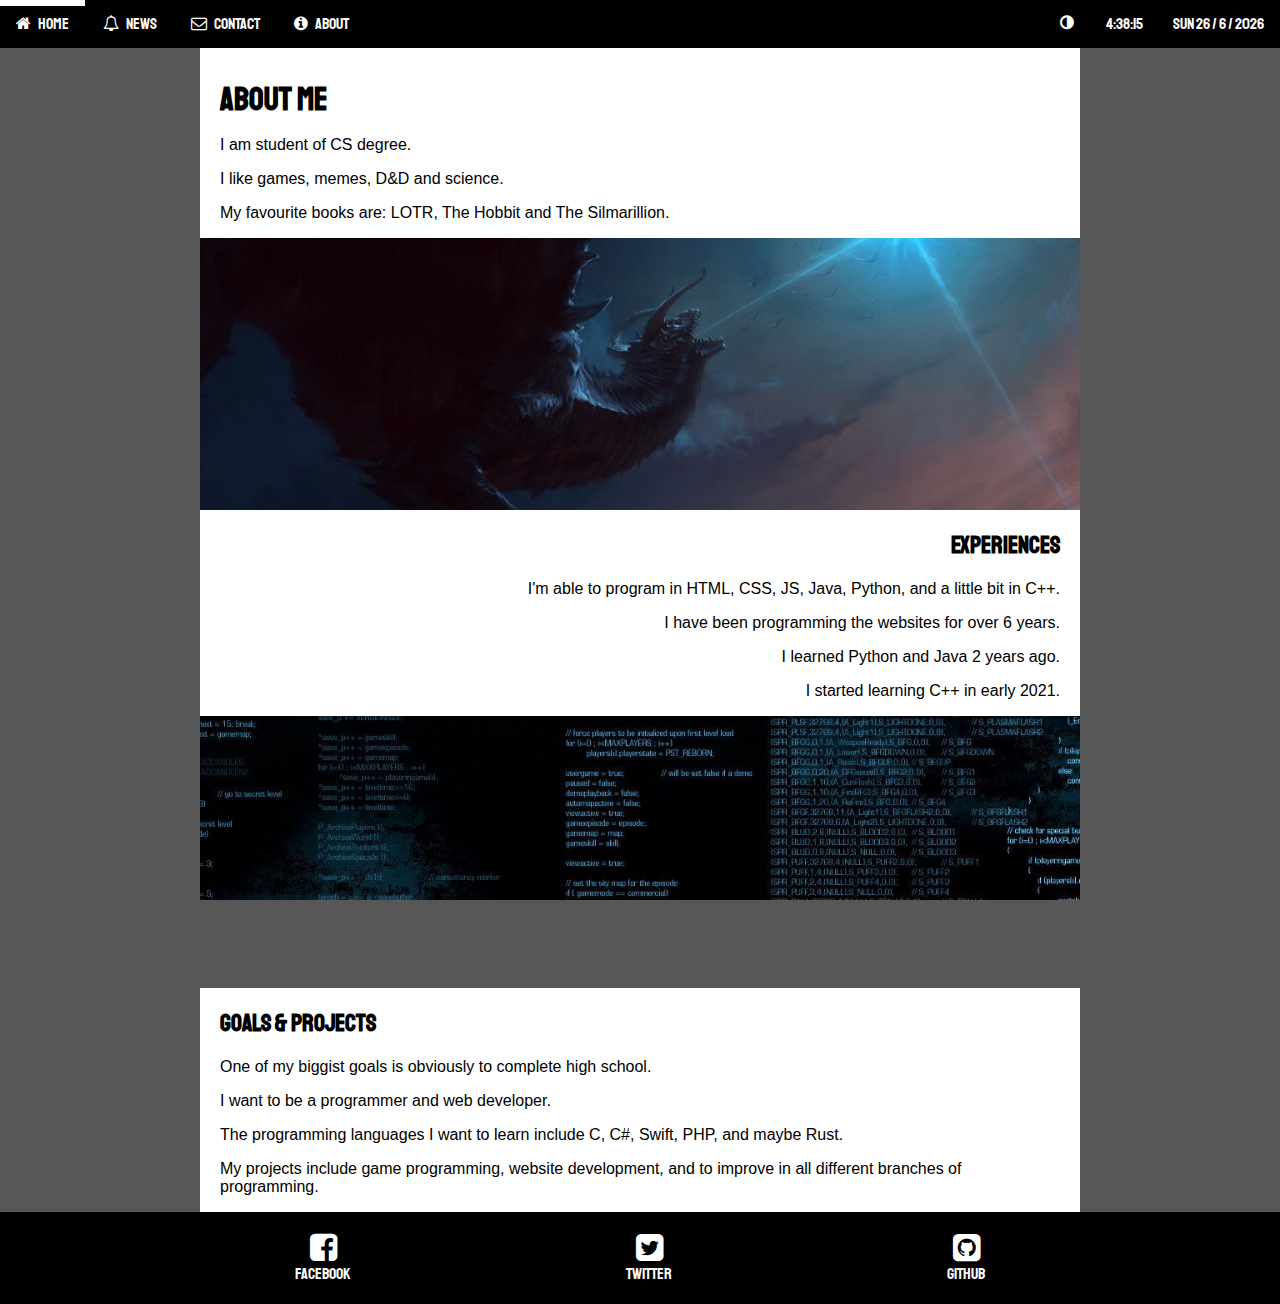
==== commit f8839f46: "Added smooth navbar hover animation" ====
--- a/about.html
+++ b/about.html
@@ -23,10 +23,10 @@
         </div>
         <hr data-cutter class="navbar--cutter">
         <div data-navbar class="navbar--shrink">
-            <a href="home.html" class="navbar--item"><i class="fa fa-home"></i> Home</a>  
-            <a href="news.html" class="navbar--item"><i class="fa fa-bell-o"></i> News</a>  
-            <a href="contact.html" class="navbar--item"><i class="fa fa-envelope-o"></i> Contact</a>
-            <a href="about.html" class="navbar--item"><i class="fa fa-info-circle"></i> About</a>
+            <a data-navanimation href="home.html" class="navbar--item"><i class="fa fa-home"></i> Home</a>  
+            <a data-navanimation href="news.html" class="navbar--item"><i class="fa fa-bell-o"></i> News</a>  
+            <a data-navanimation href="contact.html" class="navbar--item"><i class="fa fa-envelope-o"></i> Contact</a>
+            <a data-navanimation href="about.html" class="navbar--item"><i class="fa fa-info-circle"></i> About</a>
         </div>
     </navbar>
 
--- a/styles/style.css
+++ b/styles/style.css
@@ -115,16 +115,18 @@
 .navbar--item::after {
     position: absolute;
     width: 0;
-    inset: 0 0 40px 0;
+    transition: all 0.5s ease-in;
+    inset: 0 0 42.5px 0;
     background: var(--white);
     content: '';
 }
 
-.navbar--item:hover::after, .navbar--item:focus::after {
-    animation: navbar_after 0.5s forwards;
-}
-
-/*Burger menu dropdown button*/
+.navbar--item:hover::after,
+.navbar--item:focus::after {
+    width: 100%;
+}
+
+/*Burger menu*/
 .navbar--burger {
     display: none;
 }
@@ -132,16 +134,17 @@
 .navbar--burger__button {
     width: 25px;
     height: 3px;
-    background-color: #FFF;
+    background-color: var(--white);
     border-radius: 2.5px;
     transition: all 0.25s ease-in-out;
 }
 
-.navbar--burger__button::before, .navbar--burger__button::after {
+.navbar--burger__button::before,
+.navbar--burger__button::after {
     position: absolute;
     width: 25px;
     height: 3px;
-    background-color: #FFF;
+    background-color: var(--white);
     border-radius: 2.5px;
     transition: all 0.25s ease-in-out;
     content: '';
@@ -169,7 +172,8 @@
 }
 
 /*Parallax effect*/
-.parallax1, .parallax2 {
+.parallax1,
+.parallax2 {
     min-height: 17em;
     background-attachment: fixed;
     background-position: center;
@@ -214,7 +218,8 @@
     border: var(--pi-border) 10px solid;
 }
 
-.index--button:hover, .index--button:focus {
+.index--button:hover,
+.index--button:focus {
     animation: index_animation 0.5s forwards;
 }
 
@@ -243,50 +248,37 @@
     color: var(--white);
 }
 
-.facebook, .twitter, .github {
+.facebook,
+.twitter,
+.github {
     display: flex;
     flex-direction: column;
     text-align: center;
     cursor: pointer;
 }
 
-.facebook:hover *, .facebook:focus * {
-    animation: fb 0.2s forwards;
-}
-
-.twitter:hover *, .twitter:focus * {
-    animation: tw 0.2s forwards;
-}
-
-.github:hover *, .github:focus * {
-    animation: gh 0.2s forwards;
+.facebook,
+.twitter,
+.github {
+    transition: all;
+}
+
+.facebook:hover *,
+.facebook:focus * {
+    color: var(--fb-clr);
+}
+
+.twitter:hover *,
+.twitter:focus * {
+    color: var(--tw-clr);
+}
+
+.github:hover *,
+.github:focus * {
+    color: var(--gh-clr);
 }
 
 /*Animations*/
-@keyframes fb {
-    100%{
-        color: var(--fb-clr);
-    }
-}
-
-@keyframes tw {
-    100%{
-        color: var(--tw-clr);
-    }
-}
-
-@keyframes gh {
-    100%{
-        color: var(--gh-clr);
-    }
-}
-
-@keyframes navbar_after {
-    100%{
-        width: 100%;
-    }
-}
-
 @keyframes index_animation {
     100% {
         background-color: var(--gh-clr);
@@ -307,7 +299,8 @@
         cursor: pointer;
     }
 
-    .navbar--item:hover::after, .navbar--item:focus::after {
+    .navbar--item:hover::after,
+    .navbar--item:focus::after {
         animation: none;
     }
 
@@ -323,7 +316,9 @@
         background: var(--white);
     }
 
-    .parallax1, .parallax2, .parallax3 {
+    .parallax1,
+    .parallax2,
+    .parallax3 {
         margin-inline: 50px;
     }
 
@@ -339,7 +334,9 @@
         background: var(--white);
     }
 
-    .parallax1, .parallax2, .parallax3 {
+    .parallax1,
+    .parallax2,
+    .parallax3 {
         margin-inline: 100px;
     }
 
@@ -363,7 +360,9 @@
         display: inline;
     }
 
-    .parallax1, .parallax2, .parallax3 {
+    .parallax1,
+    .parallax2,
+    .parallax3 {
         margin-inline: 200px;
     }
 }